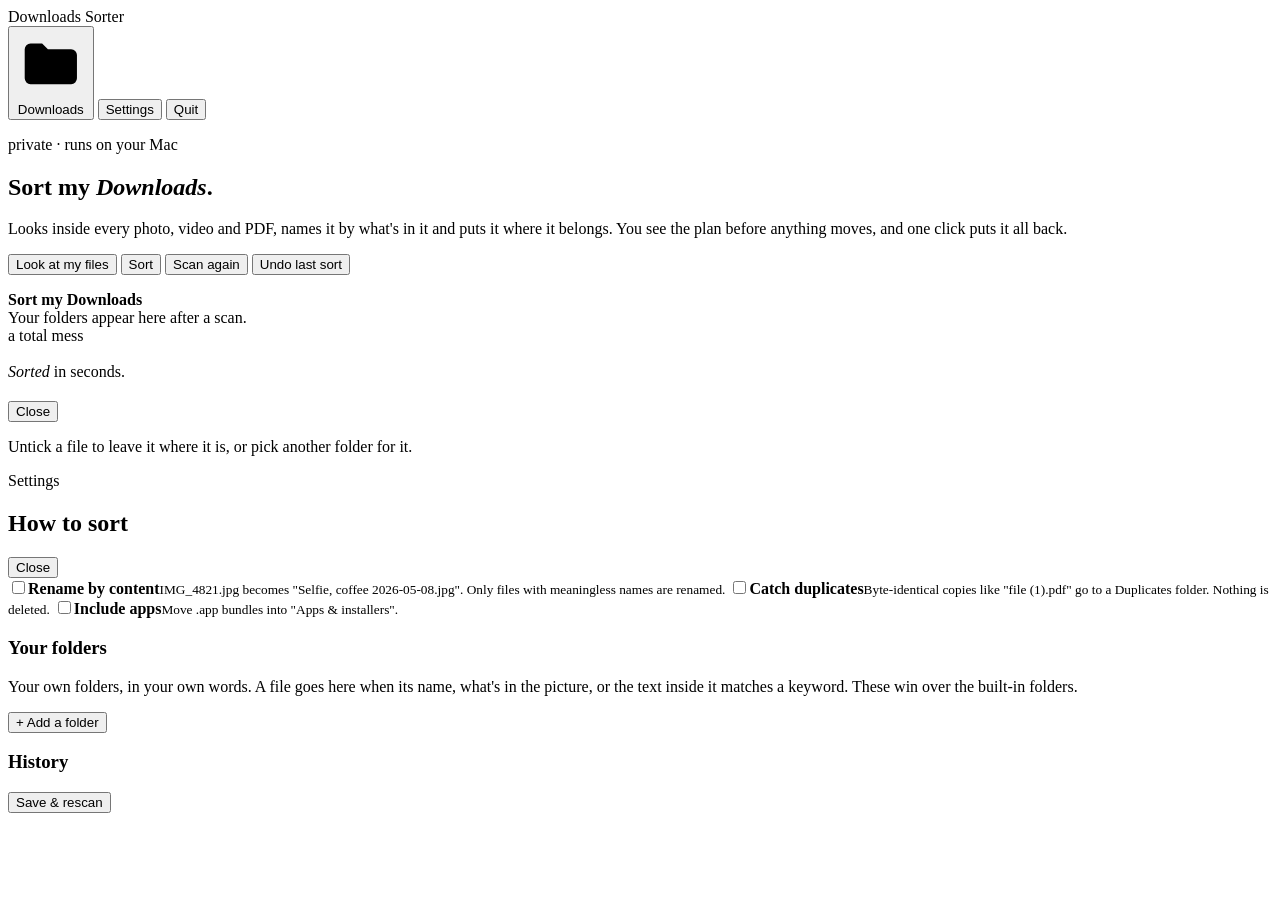
==== app/static/index.html @ a0cfd73f "Add Downloads Sorter: a local Mac app that files downloads by content - Swift helper (native/SorterV" ====
<!doctype html>
<html lang="en">
<head>
  <meta charset="utf-8">
  <meta name="viewport" content="width=device-width, initial-scale=1">
  <title>Downloads Sorter</title>
  <link rel="stylesheet" href="/static/style.css">
  <script>window.TOKEN = "__TOKEN__";</script>
</head>
<body>
  <header class="topbar">
    <div class="brand">Downloads Sorter</div>
    <button class="chip" id="folderChip" title="Choose another folder">
      <svg viewBox="0 0 24 24" aria-hidden="true"><path d="M3 7a2 2 0 0 1 2-2h4l2 2h8a2 2 0 0 1 2 2v8a2 2 0 0 1-2 2H5a2 2 0 0 1-2-2z"/></svg>
      <span id="folderName">Downloads</span>
    </button>
    <button class="ghost" id="settingsBtn">Settings</button>
    <button class="ghost" id="quitBtn" title="Stop the sorter">Quit</button>
  </header>

  <main>
    <section class="hero">
      <p class="eyebrow">private · runs on your Mac</p>
      <h1 id="headline">Sort my <em>Downloads</em>.</h1>
      <p class="lede" id="lede">Looks inside every photo, video and PDF, names it by what's in it and puts it where it belongs. You see the plan before anything moves, and one click puts it all back.</p>
      <div class="actions">
        <button class="primary" id="scanBtn">Look at my files</button>
        <button class="primary hidden" id="sortBtn">Sort</button>
        <button class="soft hidden" id="rescanBtn">Scan again</button>
        <button class="soft hidden" id="undoBtn">Undo last sort</button>
      </div>
      <div class="progress hidden" id="progress"><div class="bar"><i id="bar"></i></div><span id="progressText"></span></div>
      <p class="hint" id="hint"></p>
    </section>

    <section class="window">
      <div class="chrome"><span></span><span></span><span></span><b id="windowTitle">Sort my Downloads</b></div>
      <div class="stage">
        <div class="folders" id="folders">
          <div class="empty" id="emptyFolders">Your folders appear here after a scan.</div>
        </div>
        <div class="pile-wrap">
          <div class="pile" id="pile"></div>
          <span class="caption" id="pileCaption">a total mess</span>
        </div>
      </div>
      <div class="overlay hidden" id="overlay"><div><b id="overlayCount"></b><br><em>Sorted</em> in seconds.</div></div>
    </section>
  </main>

  <aside class="drawer hidden" id="drawer" aria-label="Folder contents">
    <div class="drawer-head">
      <div><p class="eyebrow" id="drawerGroup"></p><h2 id="drawerTitle"></h2></div>
      <button class="ghost" id="drawerClose">Close</button>
    </div>
    <p class="hint">Untick a file to leave it where it is, or pick another folder for it.</p>
    <ul class="files" id="drawerList"></ul>
  </aside>

  <aside class="drawer hidden" id="settings" aria-label="Settings">
    <div class="drawer-head">
      <div><p class="eyebrow">Settings</p><h2>How to sort</h2></div>
      <button class="ghost" id="settingsClose">Close</button>
    </div>
    <label class="toggle"><input type="checkbox" id="optRename"><span><b>Rename by content</b><small>IMG_4821.jpg becomes "Selfie, coffee 2026-05-08.jpg". Only files with meaningless names are renamed.</small></span></label>
    <label class="toggle"><input type="checkbox" id="optDupes"><span><b>Catch duplicates</b><small>Byte-identical copies like "file (1).pdf" go to a Duplicates folder. Nothing is deleted.</small></span></label>
    <label class="toggle"><input type="checkbox" id="optApps"><span><b>Include apps</b><small>Move .app bundles into "Apps &amp; installers".</small></span></label>

    <h3 class="serif">Your folders</h3>
    <p class="hint">Your own folders, in your own words. A file goes here when its name, what's in the picture, or the text inside it matches a keyword. These win over the built-in folders.</p>
    <div id="rules"></div>
    <button class="soft" id="addRule">+ Add a folder</button>

    <h3 class="serif">History</h3>
    <ul class="history" id="history"></ul>
    <div class="settings-foot"><button class="primary" id="saveSettings">Save &amp; rescan</button></div>
  </aside>

  <script src="/static/app.js"></script>
</body>
</html>
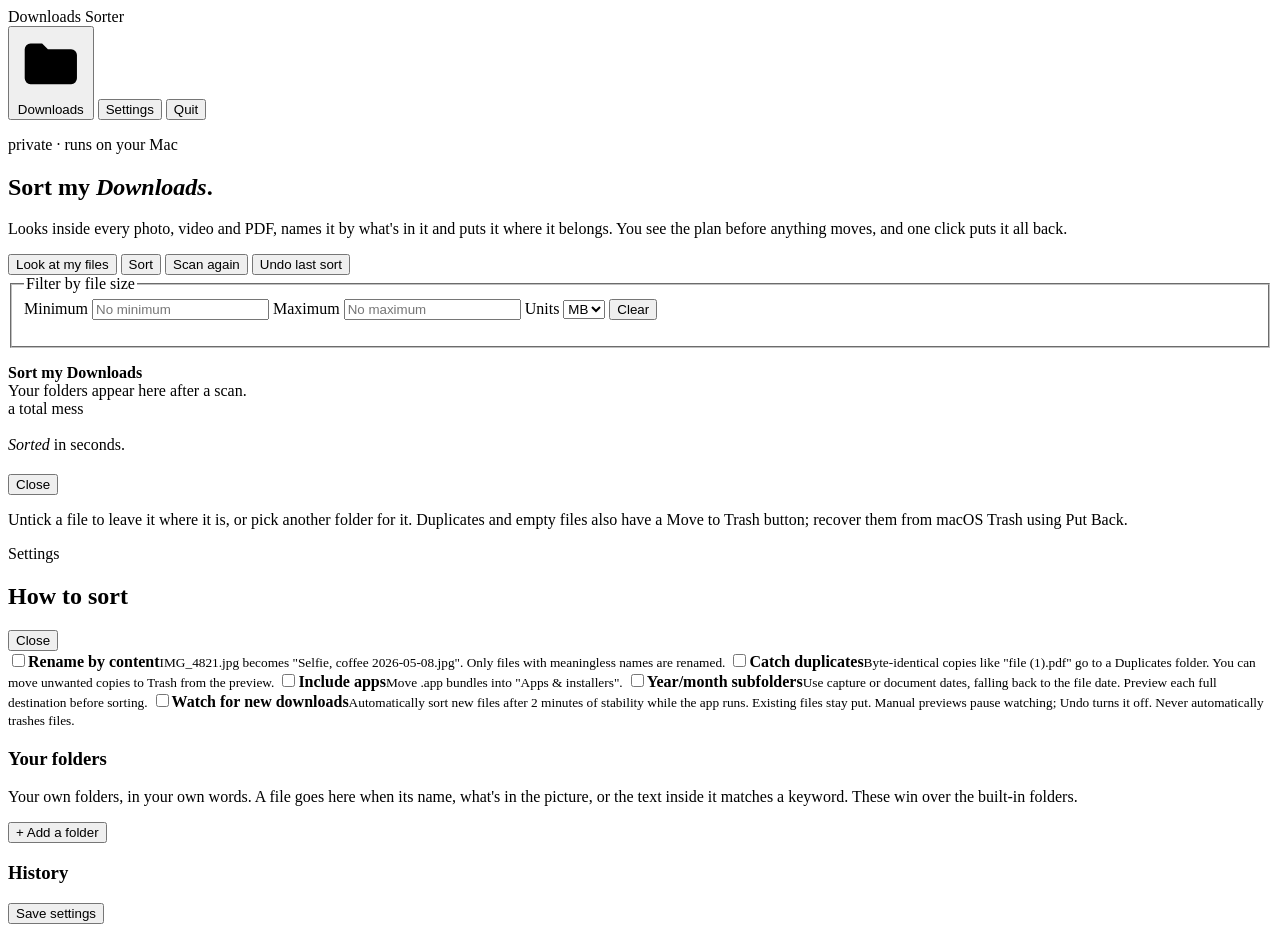
==== commit 401401e3: "Add trash actions, watch mode, document naming and size filters" ====
--- a/app/static/index.html
+++ b/app/static/index.html
@@ -29,8 +29,17 @@
         <button class="soft hidden" id="rescanBtn">Scan again</button>
         <button class="soft hidden" id="undoBtn">Undo last sort</button>
       </div>
+      <fieldset class="size-filter hidden" id="sizeFilter">
+        <legend>Filter by file size</legend>
+        <label>Minimum <input id="sizeMin" type="number" min="0" step="any" placeholder="No minimum"></label>
+        <label>Maximum <input id="sizeMax" type="number" min="0" step="any" placeholder="No maximum"></label>
+        <label>Units <select id="sizeUnit"><option>MB</option><option>GB</option></select></label>
+        <button class="soft" id="sizeClear" type="button">Clear</button>
+        <p class="hint" id="sizeSummary" aria-live="polite"></p>
+      </fieldset>
       <div class="progress hidden" id="progress"><div class="bar"><i id="bar"></i></div><span id="progressText"></span></div>
       <p class="hint" id="hint"></p>
+      <p class="hint" id="watchStatus" aria-live="polite"></p>
     </section>
 
     <section class="window">
@@ -53,7 +62,7 @@
       <div><p class="eyebrow" id="drawerGroup"></p><h2 id="drawerTitle"></h2></div>
       <button class="ghost" id="drawerClose">Close</button>
     </div>
-    <p class="hint">Untick a file to leave it where it is, or pick another folder for it.</p>
+    <p class="hint">Untick a file to leave it where it is, or pick another folder for it. Duplicates and empty files also have a Move to Trash button; recover them from macOS Trash using Put Back.</p>
     <ul class="files" id="drawerList"></ul>
   </aside>
 
@@ -63,8 +72,11 @@
       <button class="ghost" id="settingsClose">Close</button>
     </div>
     <label class="toggle"><input type="checkbox" id="optRename"><span><b>Rename by content</b><small>IMG_4821.jpg becomes "Selfie, coffee 2026-05-08.jpg". Only files with meaningless names are renamed.</small></span></label>
-    <label class="toggle"><input type="checkbox" id="optDupes"><span><b>Catch duplicates</b><small>Byte-identical copies like "file (1).pdf" go to a Duplicates folder. Nothing is deleted.</small></span></label>
+    <label class="toggle"><input type="checkbox" id="optDupes"><span><b>Catch duplicates</b><small>Byte-identical copies like "file (1).pdf" go to a Duplicates folder. You can move unwanted copies to Trash from the preview.</small></span></label>
     <label class="toggle"><input type="checkbox" id="optApps"><span><b>Include apps</b><small>Move .app bundles into "Apps &amp; installers".</small></span></label>
+
+    <label class="toggle"><input type="checkbox" id="optDateFolders"><span><b>Year/month subfolders</b><small>Use capture or document dates, falling back to the file date. Preview each full destination before sorting.</small></span></label>
+    <label class="toggle"><input type="checkbox" id="optWatch"><span><b>Watch for new downloads</b><small>Automatically sort new files after 2 minutes of stability while the app runs. Existing files stay put. Manual previews pause watching; Undo turns it off. Never automatically trashes files.</small></span></label>
 
     <h3 class="serif">Your folders</h3>
     <p class="hint">Your own folders, in your own words. A file goes here when its name, what's in the picture, or the text inside it matches a keyword. These win over the built-in folders.</p>
@@ -73,9 +85,10 @@
 
     <h3 class="serif">History</h3>
     <ul class="history" id="history"></ul>
-    <div class="settings-foot"><button class="primary" id="saveSettings">Save &amp; rescan</button></div>
+    <div class="settings-foot"><button class="primary" id="saveSettings">Save settings</button></div>
   </aside>
 
+  <script src="/static/size-filter.js"></script>
   <script src="/static/app.js"></script>
 </body>
 </html>
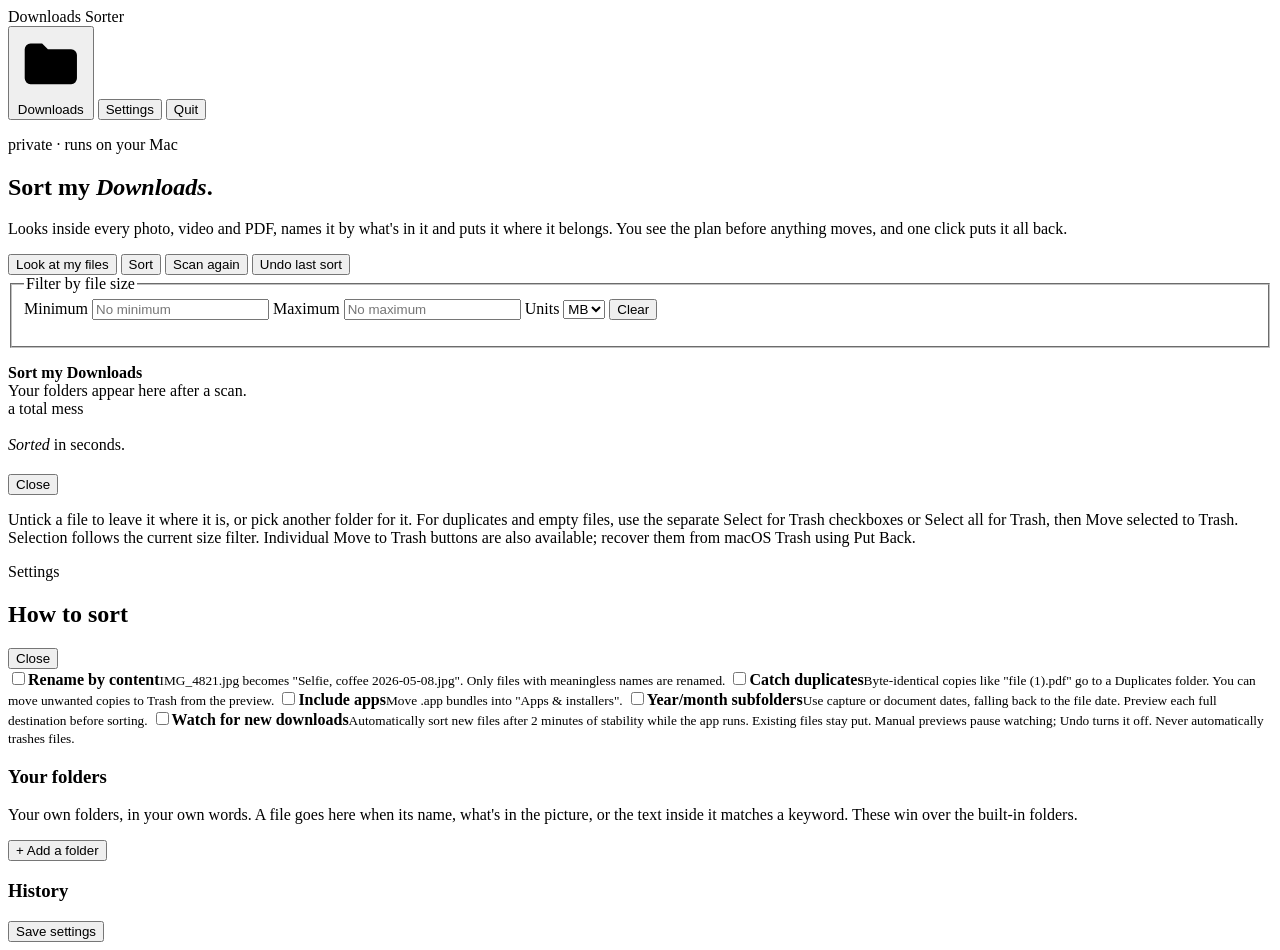
==== commit 35248e5d: "Add bulk Move to Trash with separate file selection" ====
--- a/app/static/index.html
+++ b/app/static/index.html
@@ -62,7 +62,7 @@
       <div><p class="eyebrow" id="drawerGroup"></p><h2 id="drawerTitle"></h2></div>
       <button class="ghost" id="drawerClose">Close</button>
     </div>
-    <p class="hint">Untick a file to leave it where it is, or pick another folder for it. Duplicates and empty files also have a Move to Trash button; recover them from macOS Trash using Put Back.</p>
+    <p class="hint">Untick a file to leave it where it is, or pick another folder for it. For duplicates and empty files, use the separate Select for Trash checkboxes or Select all for Trash, then Move selected to Trash. Selection follows the current size filter. Individual Move to Trash buttons are also available; recover them from macOS Trash using Put Back.</p>
     <ul class="files" id="drawerList"></ul>
   </aside>
 
